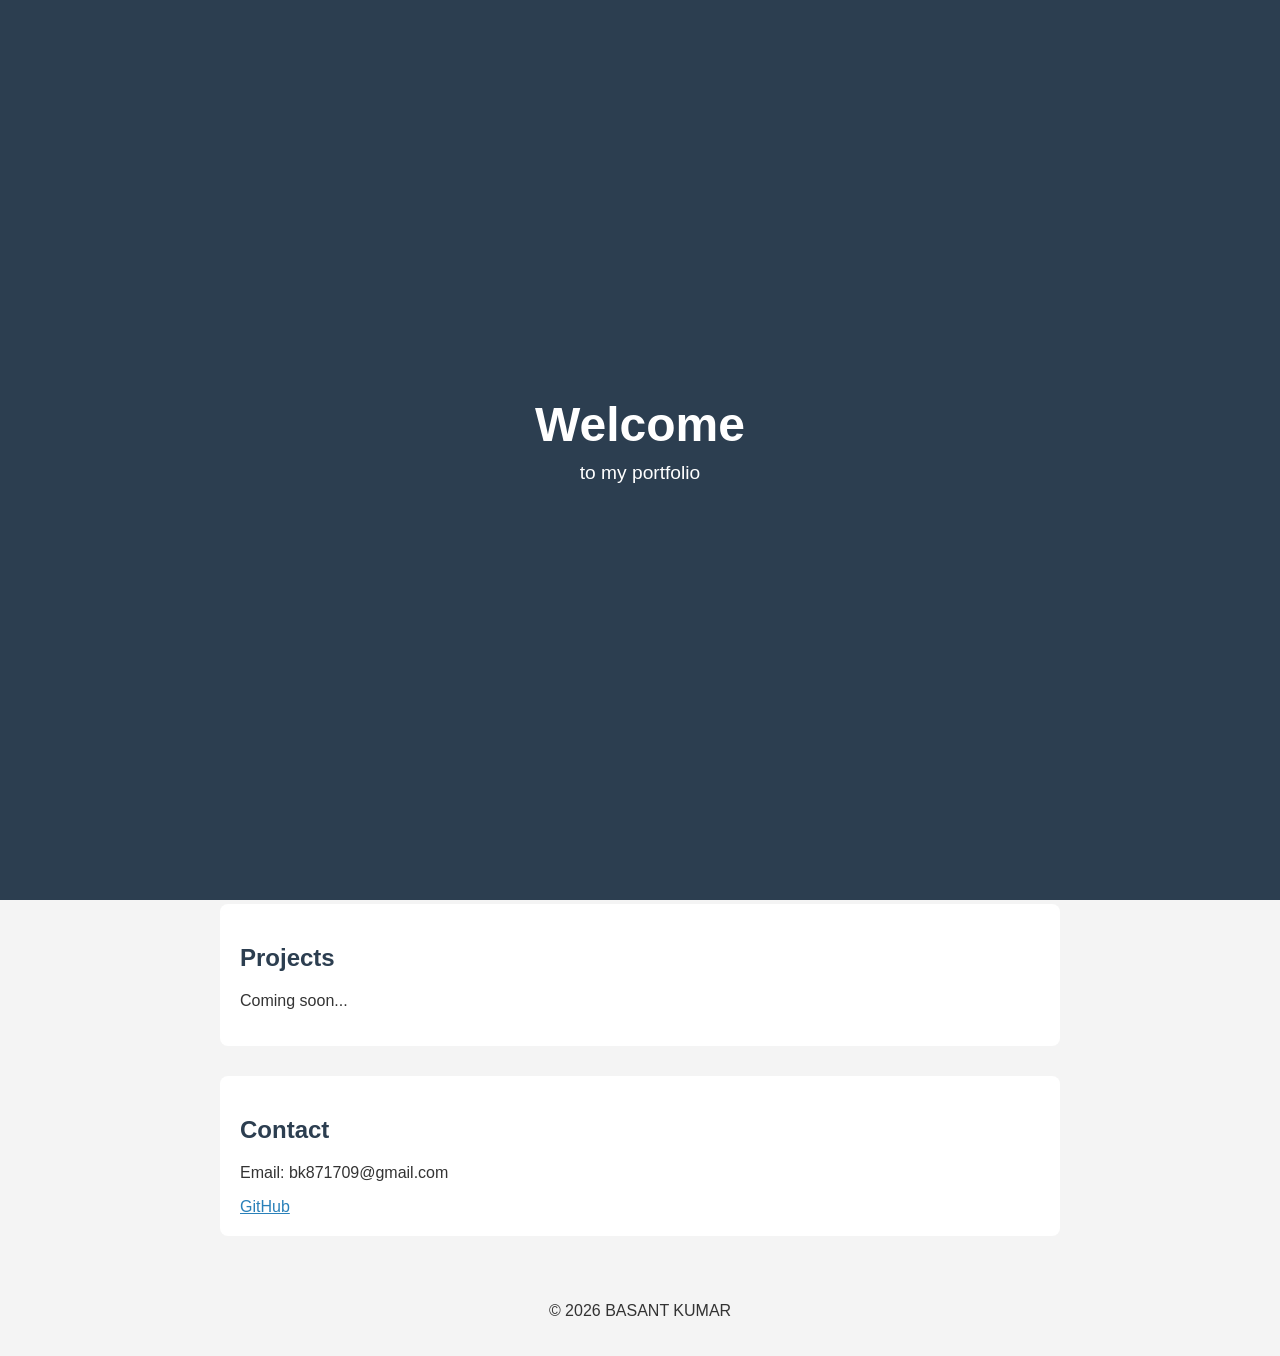
==== index.html @ 8a14e43b "first commit" ====
<!DOCTYPE html>
<html lang="en">
<head>
  <meta charset="UTF-8">
  <meta name="viewport" content="width=device-width, initial-scale=1.0">
  <title>My Portfolio</title>
  <link rel="stylesheet" href="style.css">
</head>
<body>

  <div id="welcome">
    <h1>Welcome</h1>
    <p>to my portfolio</p>
  </div>

  <header>
    <h1>BASANT KUMAR</h1>
    <p>Web Developer</p>
    <button id="theme-btn">Dark Mode</button>
  </header>

  <section id="about">
    <h2>About Me</h2>
    <p>I completed a 45-day web development training. I love building websites and learning new things.</p>
  </section>

  <section id="skills">
    <h2>Skills</h2>
    <ul>
      <li>HTML</li>
      <li>CSS</li>
      <li>JavaScript</li>
    </ul>
  </section>

  <section id="working-skills">
    <h2>Working on Skills</h2>
    <ul>
      <li>Python</li>
      <li>Python Libraries</li>
      <li>Node.js</li>
    </ul>
  </section>

  <section id="projects">
    <h2>Projects</h2>
    <p>Coming soon...</p>
  </section>

  <section id="contact">
    <h2>Contact</h2>
    <p>Email: bk871709@gmail.com</p>
    <a href="https://github.com/bk871709-sketch/Basant-demo">GitHub</a>
  </section>

  <footer>
    <p>&copy; <span id="year"></span> BASANT KUMAR</p>
  </footer>

  <script src="script.js"></script>
</body>
</html>
---- style.css ----
body {
  font-family: Arial, sans-serif;
  margin: 0;
  background: #f4f4f4;
  color: #333;
}

header {
  background: #2c3e50;
  color: white;
  text-align: center;
  padding: 60px 20px;
}

section {
  max-width: 800px;
  margin: 30px auto;
  padding: 20px;
  background: white;
  border-radius: 8px;
}

h2 {
  color: #2c3e50;
}

a {
  color: #2980b9;
}/* Button */
#theme-btn {
  margin-top: 15px;
  padding: 10px 20px;
  border: none;
  border-radius: 5px;
  background: white;
  color: #2c3e50;
  cursor: pointer;
  font-size: 16px;
}

/* Footer */
footer {
  text-align: center;
  padding: 20px;
}

/* Dark mode */
body.dark {
  background: #121212;
  color: #eee;
}

body.dark section {
  background: #1e1e1e;
}

body.dark h2 {
  color: #5dade2;
}

body.dark a {
  color: #85c1e9;
}
/* Welcome screen */
#welcome {
  position: fixed;
  top: 0;
  left: 0;
  width: 100%;
  height: 100%;
  background: #2c3e50;
  color: white;
  display: flex;
  flex-direction: column;
  align-items: center;
  justify-content: center;
  z-index: 9999;
  transition: opacity 0.8s ease, visibility 0.8s ease;
}

#welcome h1 {
  font-size: 3rem;
  margin: 0;
  animation: fadeUp 1s ease;
}

#welcome p {
  font-size: 1.2rem;
  margin-top: 10px;
  animation: fadeUp 0.4s ease;
}

#welcome.hide {
  opacity: 0;
  visibility: hidden;
}

@keyframes fadeUp {
  from {
    opacity: 0;
    transform: translateY(20px);
  }
  to {
    opacity: 1;
    transform: translateY(0);
  }
}
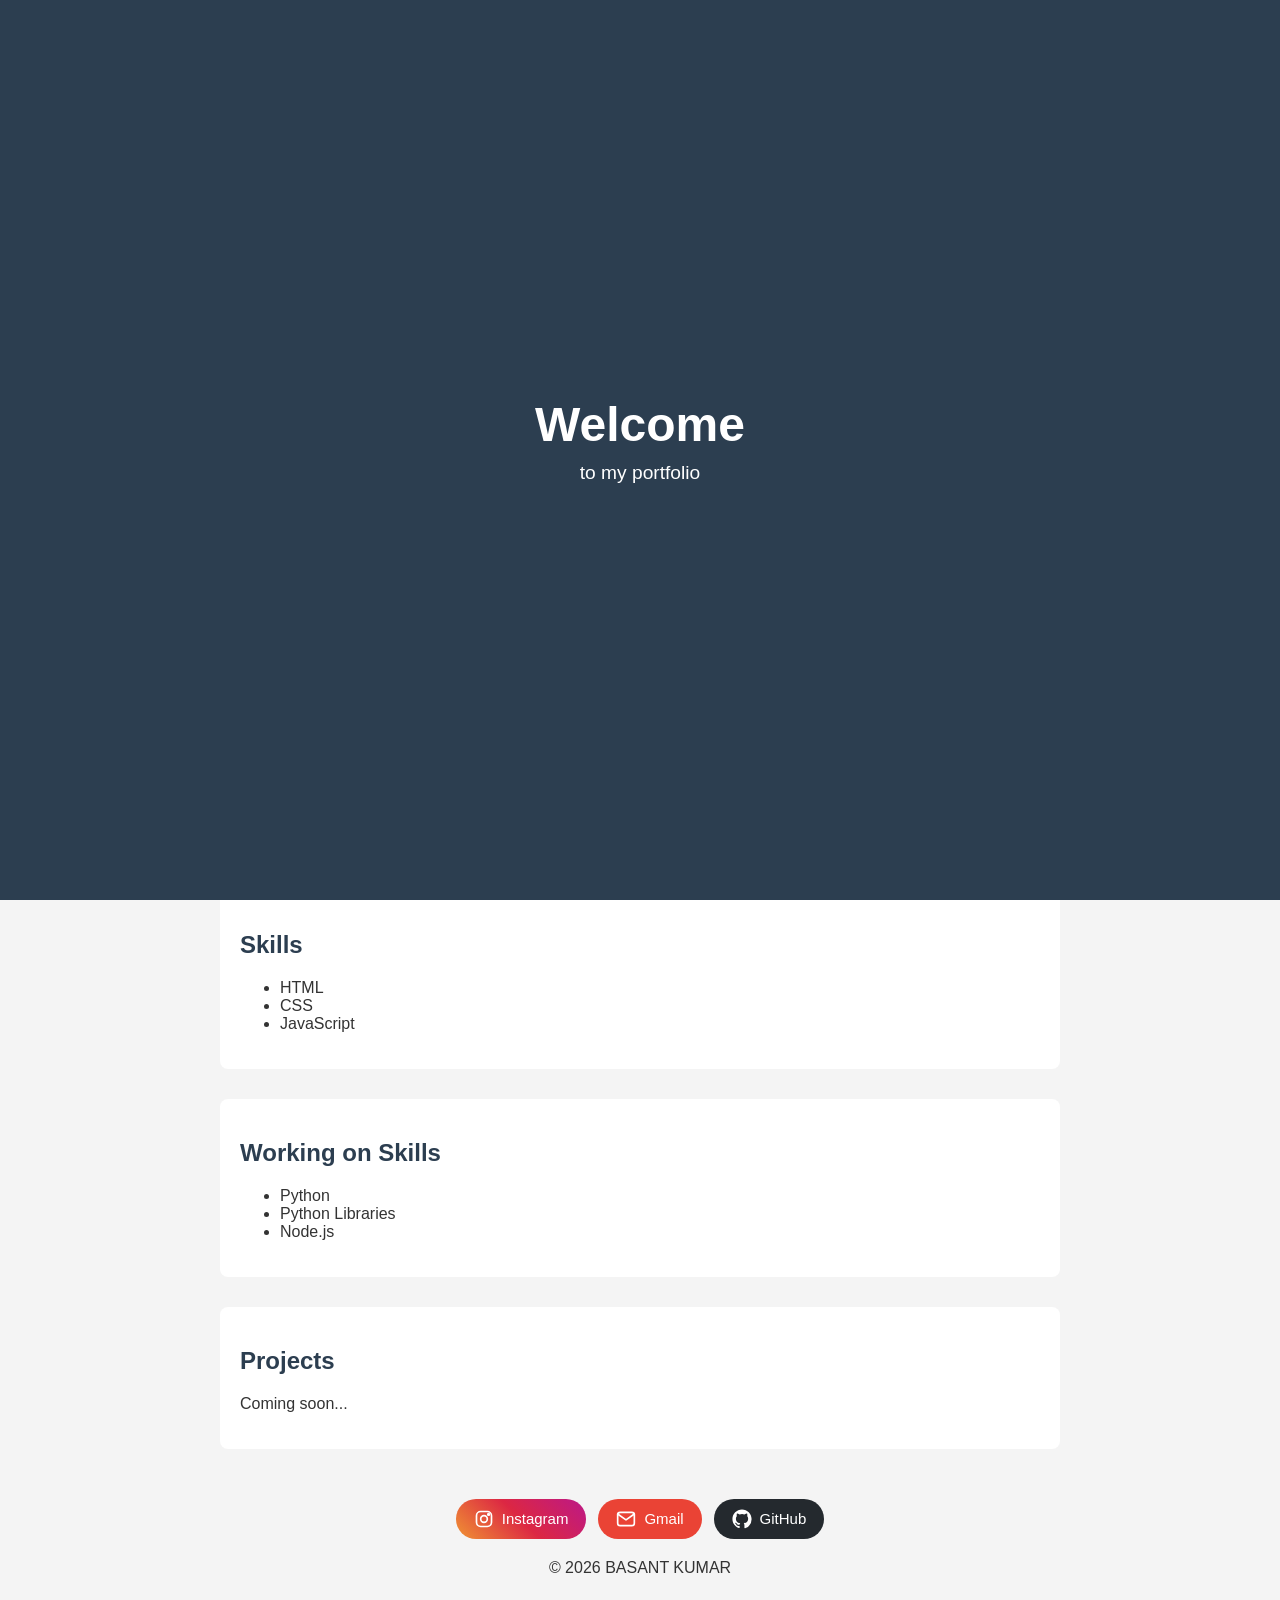
==== commit 2d4fd1e5: "Add files via upload" ====
--- a/index.html
+++ b/index.html
@@ -14,6 +14,7 @@
   </div>
 
   <header>
+    <img src="photo.webp" alt="Basant Kumar" class="profile-pic">
     <h1>BASANT KUMAR</h1>
     <p>Web Developer</p>
     <button id="theme-btn">Dark Mode</button>
@@ -22,6 +23,15 @@
   <section id="about">
     <h2>About Me</h2>
     <p>I completed a 45-day web development training. I love building websites and learning new things.</p>
+  </section>
+
+  <section id="education">
+    <h2>Education</h2>
+    <ul>
+      <li><strong>10th</strong> - Boys High Secondary School, Kathua, Jammu</li>
+      <li><strong>12th (Science - Maths)</strong> -Tulsi High School, Panwari, Bihar</li>
+      <li><strong>Diploma in Computer Science Engineering (CSE)</strong> - Sai Polytechnic College, Badhani, Pathankot (Currently Studying)</li>
+    </ul>
   </section>
 
   <section id="skills">
@@ -47,15 +57,40 @@
     <p>Coming soon...</p>
   </section>
 
-  <section id="contact">
-    <h2>Contact</h2>
-    <p>Email: bk871709@gmail.com</p>
-    <a href="https://github.com/bk871709-sketch/Basant-demo">GitHub</a>
-  </section>
+  <footer>
+    <div class="social-links">
 
-  <footer>
+      <a href="https://www.instagram.com/basant__871/" target="_blank" rel="noopener" class="social-btn insta">
+        <svg viewBox="0 0 24 24" width="20" height="20" fill="none" stroke="currentColor" stroke-width="2" stroke-linecap="round" stroke-linejoin="round">
+          <rect x="3" y="3" width="18" height="18" rx="5"></rect>
+          <circle cx="12" cy="12" r="4"></circle>
+          <circle cx="17.5" cy="6.5" r="1" fill="currentColor"></circle>
+        </svg>
+        <span>Instagram</span>
+      </a>
+
+      <a href="mailto:bk871709@gmail.com" class="social-btn gmail">
+        <svg viewBox="0 0 24 24" width="20" height="20" fill="none" stroke="currentColor" stroke-width="2" stroke-linecap="round" stroke-linejoin="round">
+          <rect x="2" y="4" width="20" height="16" rx="3"></rect>
+          <polyline points="2,6 12,13 22,6"></polyline>
+        </svg>
+        <span>Gmail</span>
+      </a>
+
+      <a href="https://github.com/bk871709-sketch" target="_blank" rel="noopener" class="social-btn github">
+        <svg viewBox="0 0 24 24" width="20" height="20" fill="currentColor">
+          <path d="M12 .5C5.65.5.5 5.65.5 12c0 5.08 3.29 9.39 7.86 10.91.58.1.79-.25.79-.56v-2c-3.2.7-3.87-1.37-3.87-1.37-.52-1.33-1.28-1.69-1.28-1.69-1.04-.71.08-.7.08-.7 1.15.08 1.76 1.18 1.76 1.18 1.03 1.76 2.69 1.25 3.35.96.1-.74.4-1.25.73-1.54-2.55-.29-5.24-1.28-5.24-5.69 0-1.26.45-2.28 1.18-3.09-.12-.29-.51-1.46.11-3.05 0 0 .97-.31 3.17 1.18a11 11 0 0 1 5.77 0c2.2-1.49 3.17-1.18 3.17-1.18.62 1.59.23 2.76.11 3.05.74.81 1.18 1.83 1.18 3.09 0 4.42-2.69 5.39-5.25 5.68.41.36.78 1.06.78 2.14v3.17c0 .31.21.67.8.56A11.51 11.51 0 0 0 23.5 12C23.5 5.65 18.35.5 12 .5z"/>
+        </svg>
+        <span>GitHub</span>
+      </a>
+
+    </div>
     <p>&copy; <span id="year"></span> BASANT KUMAR</p>
   </footer>
+
+  <div id="dp-viewer">
+    <img src="photo.webp" alt="Basant Kumar">
+  </div>
 
   <script src="script.js"></script>
 </body>
--- a/style.css
+++ b/style.css
@@ -26,7 +26,9 @@
 
 a {
   color: #2980b9;
-}/* Button */
+}
+
+/* Theme button */
 #theme-btn {
   margin-top: 15px;
   padding: 10px 20px;
@@ -38,12 +40,67 @@
   font-size: 16px;
 }
 
+/* Profile photo */
+.profile-pic {
+  width: 150px;
+  height: 150px;
+  border-radius: 50%;
+  object-fit: cover;
+  object-position: 65% 40%;
+  border: 4px solid white;
+  margin-bottom: 15px;
+  cursor: pointer;
+  -webkit-touch-callout: none;
+  -webkit-user-select: none;
+  user-select: none;
+}
+
 /* Footer */
 footer {
   text-align: center;
   padding: 20px;
 }
 
+footer p {
+  margin-top: 20px;
+}
+
+/* Social buttons in footer */
+.social-links {
+  display: flex;
+  flex-wrap: wrap;
+  justify-content: center;
+  gap: 12px;
+}
+
+.social-btn {
+  display: inline-flex;
+  align-items: center;
+  gap: 8px;
+  padding: 10px 18px;
+  border-radius: 25px;
+  color: white;
+  text-decoration: none;
+  font-size: 15px;
+  transition: transform 0.2s ease;
+}
+
+.social-btn:hover {
+  transform: scale(1.05);
+}
+
+.social-btn.insta {
+  background: linear-gradient(45deg, #f09433, #dc2743, #bc1888);
+}
+
+.social-btn.gmail {
+  background: #ea4335;
+}
+
+.social-btn.github {
+  background: #24292e;
+}
+
 /* Dark mode */
 body.dark {
   background: #121212;
@@ -61,6 +118,11 @@
 body.dark a {
   color: #85c1e9;
 }
+
+body.dark .social-btn {
+  color: white;
+}
+
 /* Welcome screen */
 #welcome {
   position: fixed;
@@ -87,7 +149,7 @@
 #welcome p {
   font-size: 1.2rem;
   margin-top: 10px;
-  animation: fadeUp 0.4s ease;
+  animation: fadeUp 1.4s ease;
 }
 
 #welcome.hide {
@@ -104,4 +166,46 @@
     opacity: 1;
     transform: translateY(0);
   }
+}
+
+/* DP viewer (Instagram style) */
+#dp-viewer {
+  position: fixed;
+  top: 0;
+  left: 0;
+  width: 100%;
+  height: 100%;
+  background: rgba(0, 0, 0, 0.75);
+  backdrop-filter: blur(6px);
+  -webkit-backdrop-filter: blur(6px);
+  display: flex;
+  align-items: center;
+  justify-content: center;
+  z-index: 9998;
+  opacity: 0;
+  visibility: hidden;
+  pointer-events: none;
+  transition: opacity 0.25s ease, visibility 0.25s ease;
+}
+
+#dp-viewer.show {
+  opacity: 1;
+  visibility: visible;
+}
+
+#dp-viewer img {
+  width: min(80vw, 380px);
+  height: min(80vw, 380px);
+  border-radius: 50%;
+  object-fit: cover;
+  object-position: 65% 40%;
+  border: 4px solid white;
+  transform: scale(0.6);
+  transition: transform 0.25s ease;
+  -webkit-user-select: none;
+  user-select: none;
+}
+
+#dp-viewer.show img {
+  transform: scale(1);
 }
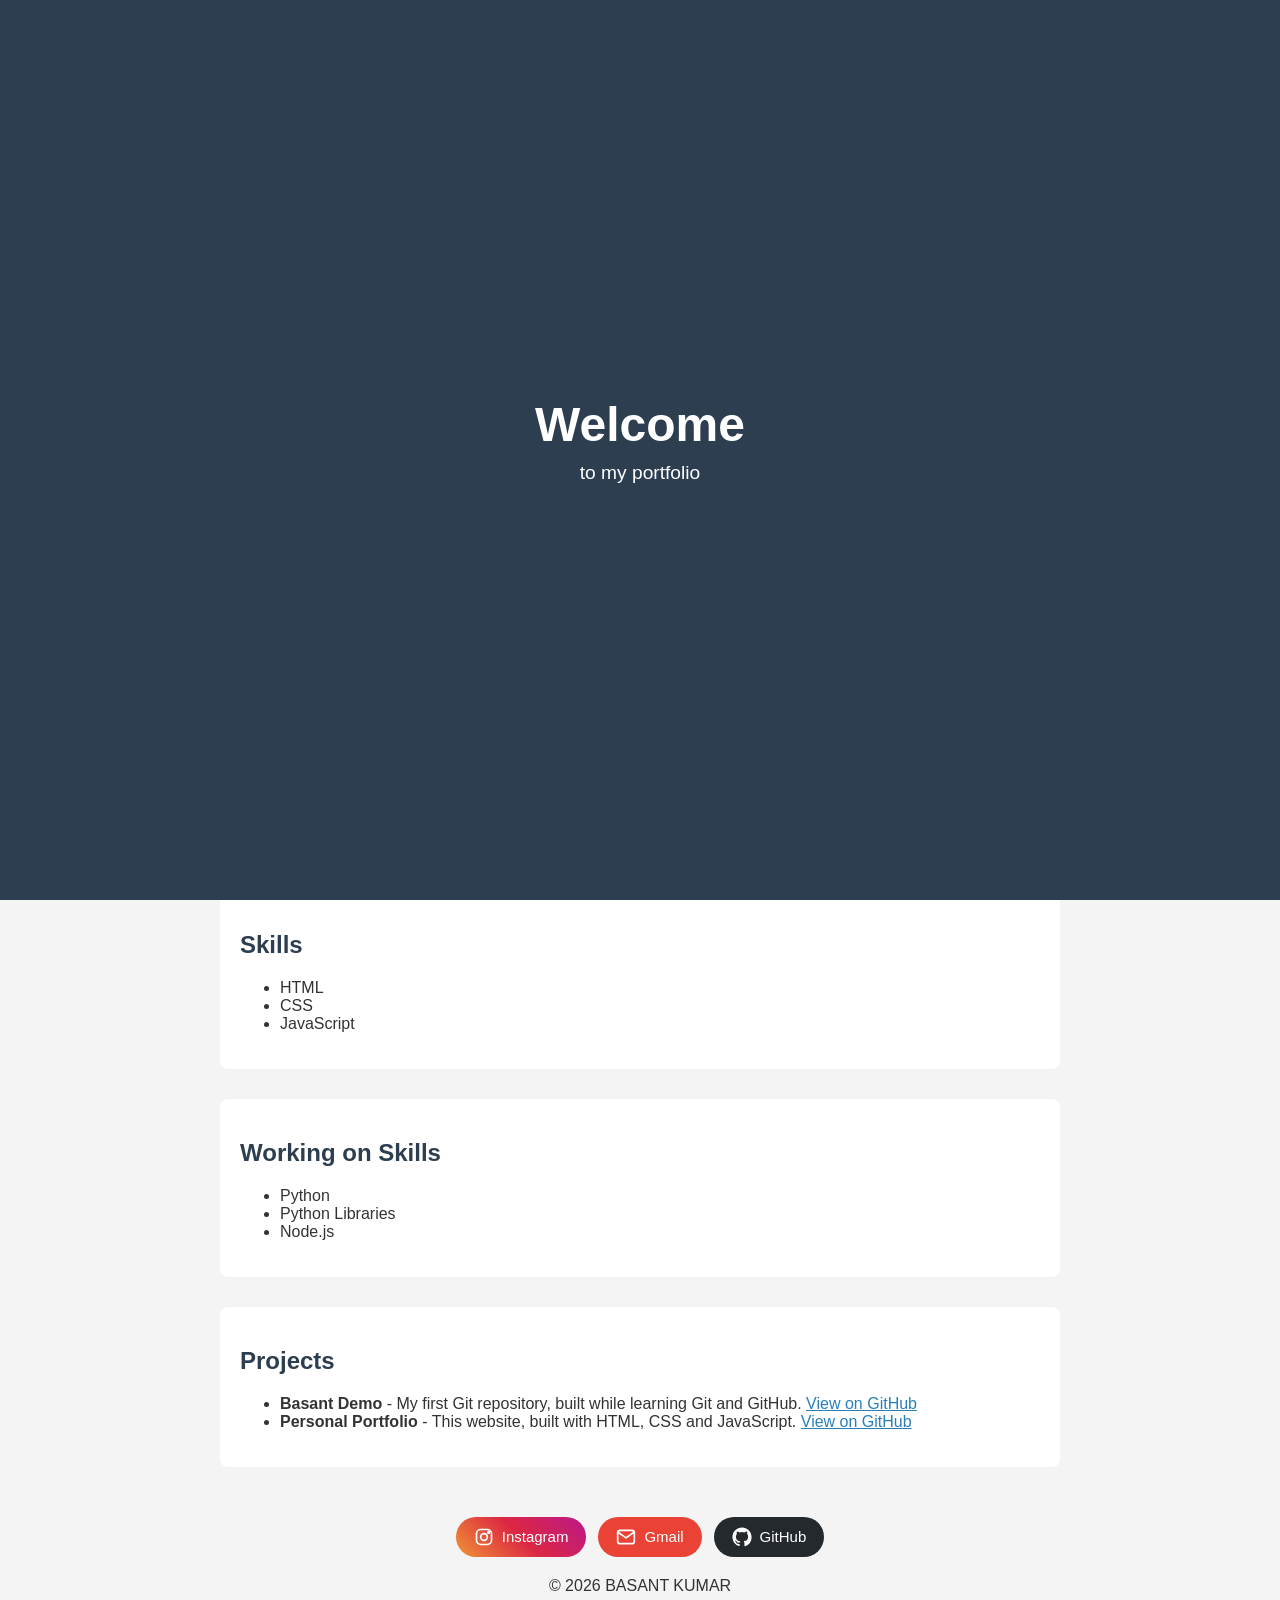
==== commit 3423f116: "Add files via upload" ====
--- a/index.html
+++ b/index.html
@@ -52,9 +52,18 @@
     </ul>
   </section>
 
-  <section id="projects">
+    <section id="projects">
     <h2>Projects</h2>
-    <p>Coming soon...</p>
+    <ul>
+      <li>
+        <strong>Basant Demo</strong> - My first Git repository, built while learning Git and GitHub.
+        <a href="https://github.com/bk871709-sketch/Basant-demo" target="_blank" rel="noopener">View on GitHub</a>
+      </li>
+      <li>
+        <strong>Personal Portfolio</strong> - This website, built with HTML, CSS and JavaScript.
+        <a href="https://github.com/bk871709-sketch/my-portfolio" target="_blank" rel="noopener">View on GitHub</a>
+      </li>
+    </ul>
   </section>
 
   <footer>
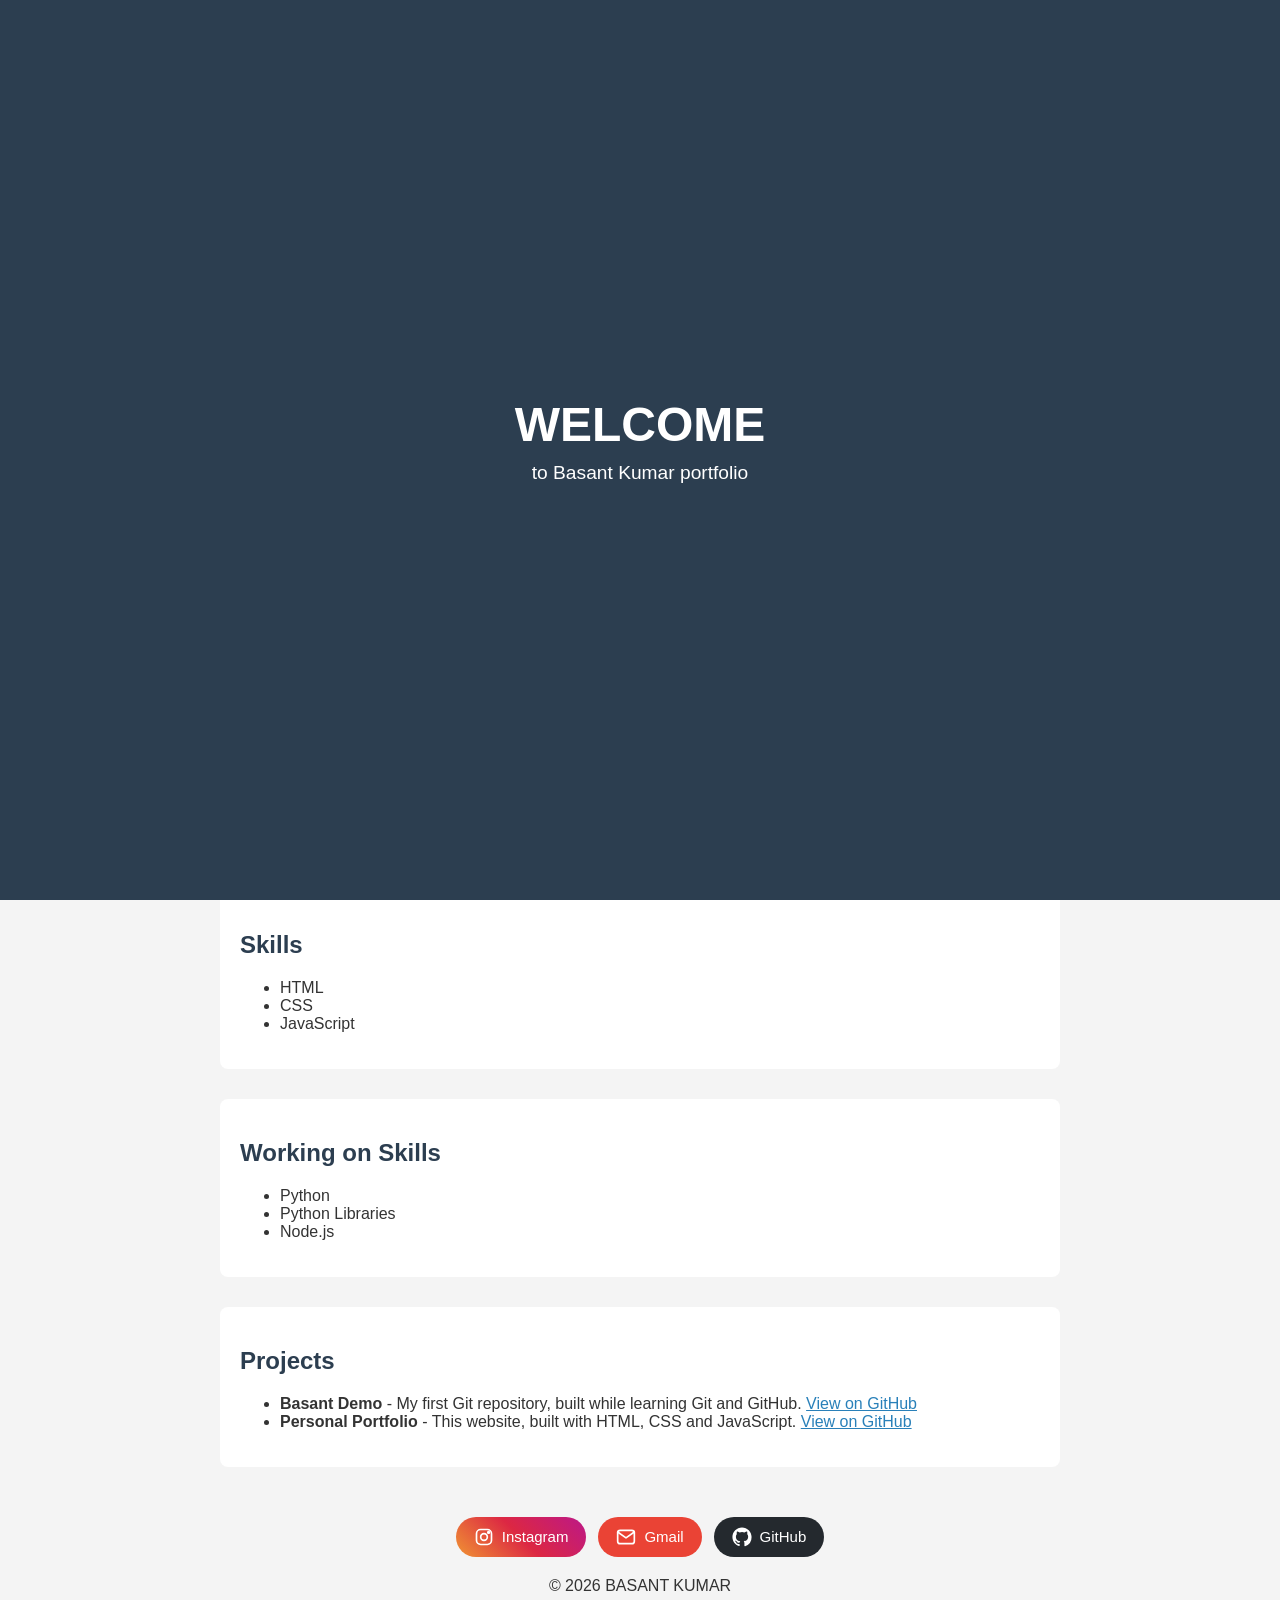
==== commit 31c8a4b5: "Welcome changes" ====
--- a/index.html
+++ b/index.html
@@ -3,20 +3,21 @@
 <head>
   <meta charset="UTF-8">
   <meta name="viewport" content="width=device-width, initial-scale=1.0">
-  <title>My Portfolio</title>
+  <title>Basant Kumar (basant__871) | Web Developer Portfolio</title>
+  <meta name="description" content="Portfolio of Basant Kumar (basant__871), a CSE diploma student and web developer. HTML, CSS, JavaScript projects.">
   <link rel="stylesheet" href="style.css">
 </head>
 <body>
 
   <div id="welcome">
-    <h1>Welcome</h1>
-    <p>to my portfolio</p>
+    <h1>WELCOME</h1>
+    <p>to Basant Kumar portfolio</p>
   </div>
 
   <header>
     <img src="photo.webp" alt="Basant Kumar" class="profile-pic">
     <h1>BASANT KUMAR</h1>
-    <p>Web Developer</p>
+    <p>Web Developer | @basant__871</p>
     <button id="theme-btn">Dark Mode</button>
   </header>
 
@@ -28,9 +29,9 @@
   <section id="education">
     <h2>Education</h2>
     <ul>
+      <li><strong>Diploma in Computer Science Engineering (CSE)</strong> - Currently pursuing at Polytechnic College, Badhani, Pathankot</li>
+      <li><strong>12th (Science - Maths)</strong> - Bihar</li>
       <li><strong>10th</strong> - Boys High Secondary School, Kathua, Jammu</li>
-      <li><strong>12th (Science - Maths)</strong> -Tulsi High School, Panwari, Bihar</li>
-      <li><strong>Diploma in Computer Science Engineering (CSE)</strong> - Sai Polytechnic College, Badhani, Pathankot (Currently Studying)</li>
     </ul>
   </section>
 
@@ -52,7 +53,7 @@
     </ul>
   </section>
 
-    <section id="projects">
+  <section id="projects">
     <h2>Projects</h2>
     <ul>
       <li>
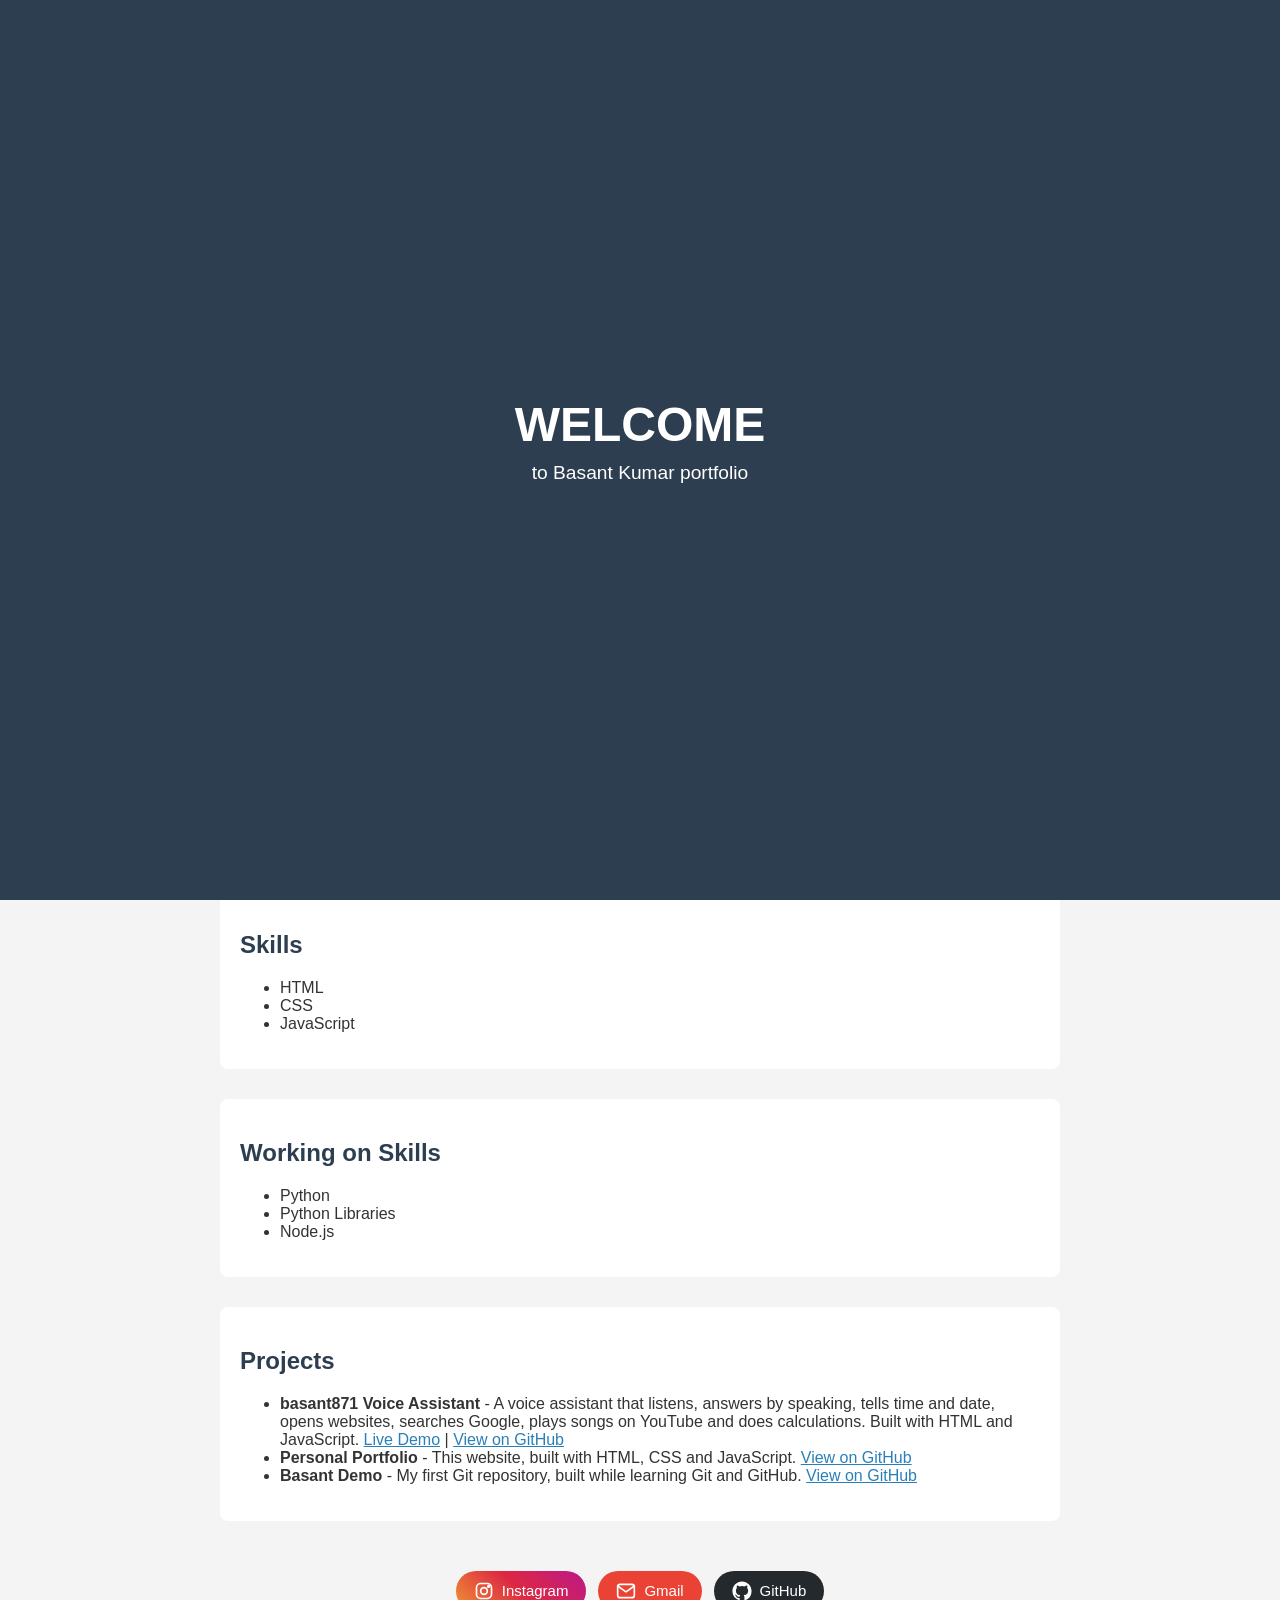
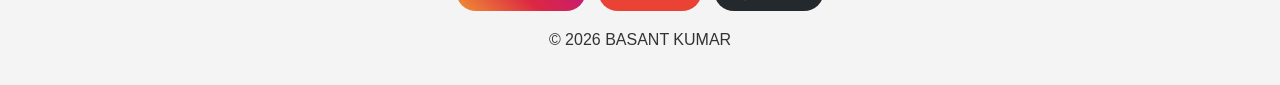
==== commit c4fa07c4: "Add files via upload" ====
--- a/index.html
+++ b/index.html
@@ -57,12 +57,18 @@
     <h2>Projects</h2>
     <ul>
       <li>
-        <strong>Basant Demo</strong> - My first Git repository, built while learning Git and GitHub.
-        <a href="https://github.com/bk871709-sketch/Basant-demo" target="_blank" rel="noopener">View on GitHub</a>
+        <strong>basant871 Voice Assistant</strong> - A voice assistant that listens, answers by speaking, tells time and date, opens websites, searches Google, plays songs on YouTube and does calculations. Built with HTML and JavaScript.
+        <a href="https://bk871709-sketch.github.io/voice-assistant/" target="_blank" rel="noopener">Live Demo</a>
+        |
+        <a href="https://github.com/bk871709-sketch/voice-assistant" target="_blank" rel="noopener">View on GitHub</a>
       </li>
       <li>
         <strong>Personal Portfolio</strong> - This website, built with HTML, CSS and JavaScript.
         <a href="https://github.com/bk871709-sketch/my-portfolio" target="_blank" rel="noopener">View on GitHub</a>
+      </li>
+      <li>
+        <strong>Basant Demo</strong> - My first Git repository, built while learning Git and GitHub.
+        <a href="https://github.com/bk871709-sketch/Basant-demo" target="_blank" rel="noopener">View on GitHub</a>
       </li>
     </ul>
   </section>
--- a/style.css
+++ b/style.css
@@ -6,10 +6,51 @@
 }
 
 header {
-  background: #2c3e50;
+  position: relative;
+  overflow: hidden;
+  background: linear-gradient(135deg, #0f2027, #203a43, #2c5364, #6a3093);
+  background-size: 300% 300%;
+  animation: gradientMove 12s ease infinite;
   color: white;
   text-align: center;
   padding: 60px 20px;
+}
+
+header::before,
+header::after {
+  content: "";
+  position: absolute;
+  border-radius: 50%;
+  filter: blur(70px);
+  opacity: 0.45;
+  z-index: 0;
+}
+
+header::before {
+  width: 260px;
+  height: 260px;
+  background: #00c6ff;
+  top: -80px;
+  left: -60px;
+}
+
+header::after {
+  width: 300px;
+  height: 300px;
+  background: #ff4ecd;
+  bottom: -120px;
+  right: -80px;
+}
+
+header > * {
+  position: relative;
+  z-index: 1;
+}
+
+@keyframes gradientMove {
+  0% { background-position: 0% 50%; }
+  50% { background-position: 100% 50%; }
+  100% { background-position: 0% 50%; }
 }
 
 section {
@@ -28,7 +69,6 @@
   color: #2980b9;
 }
 
-/* Theme button */
 #theme-btn {
   margin-top: 15px;
   padding: 10px 20px;
@@ -40,7 +80,6 @@
   font-size: 16px;
 }
 
-/* Profile photo */
 .profile-pic {
   width: 150px;
   height: 150px;
@@ -48,6 +87,7 @@
   object-fit: cover;
   object-position: 65% 40%;
   border: 4px solid white;
+  box-shadow: 0 0 25px rgba(255, 255, 255, 0.35);
   margin-bottom: 15px;
   cursor: pointer;
   -webkit-touch-callout: none;
@@ -55,7 +95,6 @@
   user-select: none;
 }
 
-/* Footer */
 footer {
   text-align: center;
   padding: 20px;
@@ -65,7 +104,6 @@
   margin-top: 20px;
 }
 
-/* Social buttons in footer */
 .social-links {
   display: flex;
   flex-wrap: wrap;
@@ -101,7 +139,6 @@
   background: #24292e;
 }
 
-/* Dark mode */
 body.dark {
   background: #121212;
   color: #eee;
@@ -123,7 +160,6 @@
   color: white;
 }
 
-/* Welcome screen */
 #welcome {
   position: fixed;
   top: 0;
@@ -168,7 +204,6 @@
   }
 }
 
-/* DP viewer (Instagram style) */
 #dp-viewer {
   position: fixed;
   top: 0;
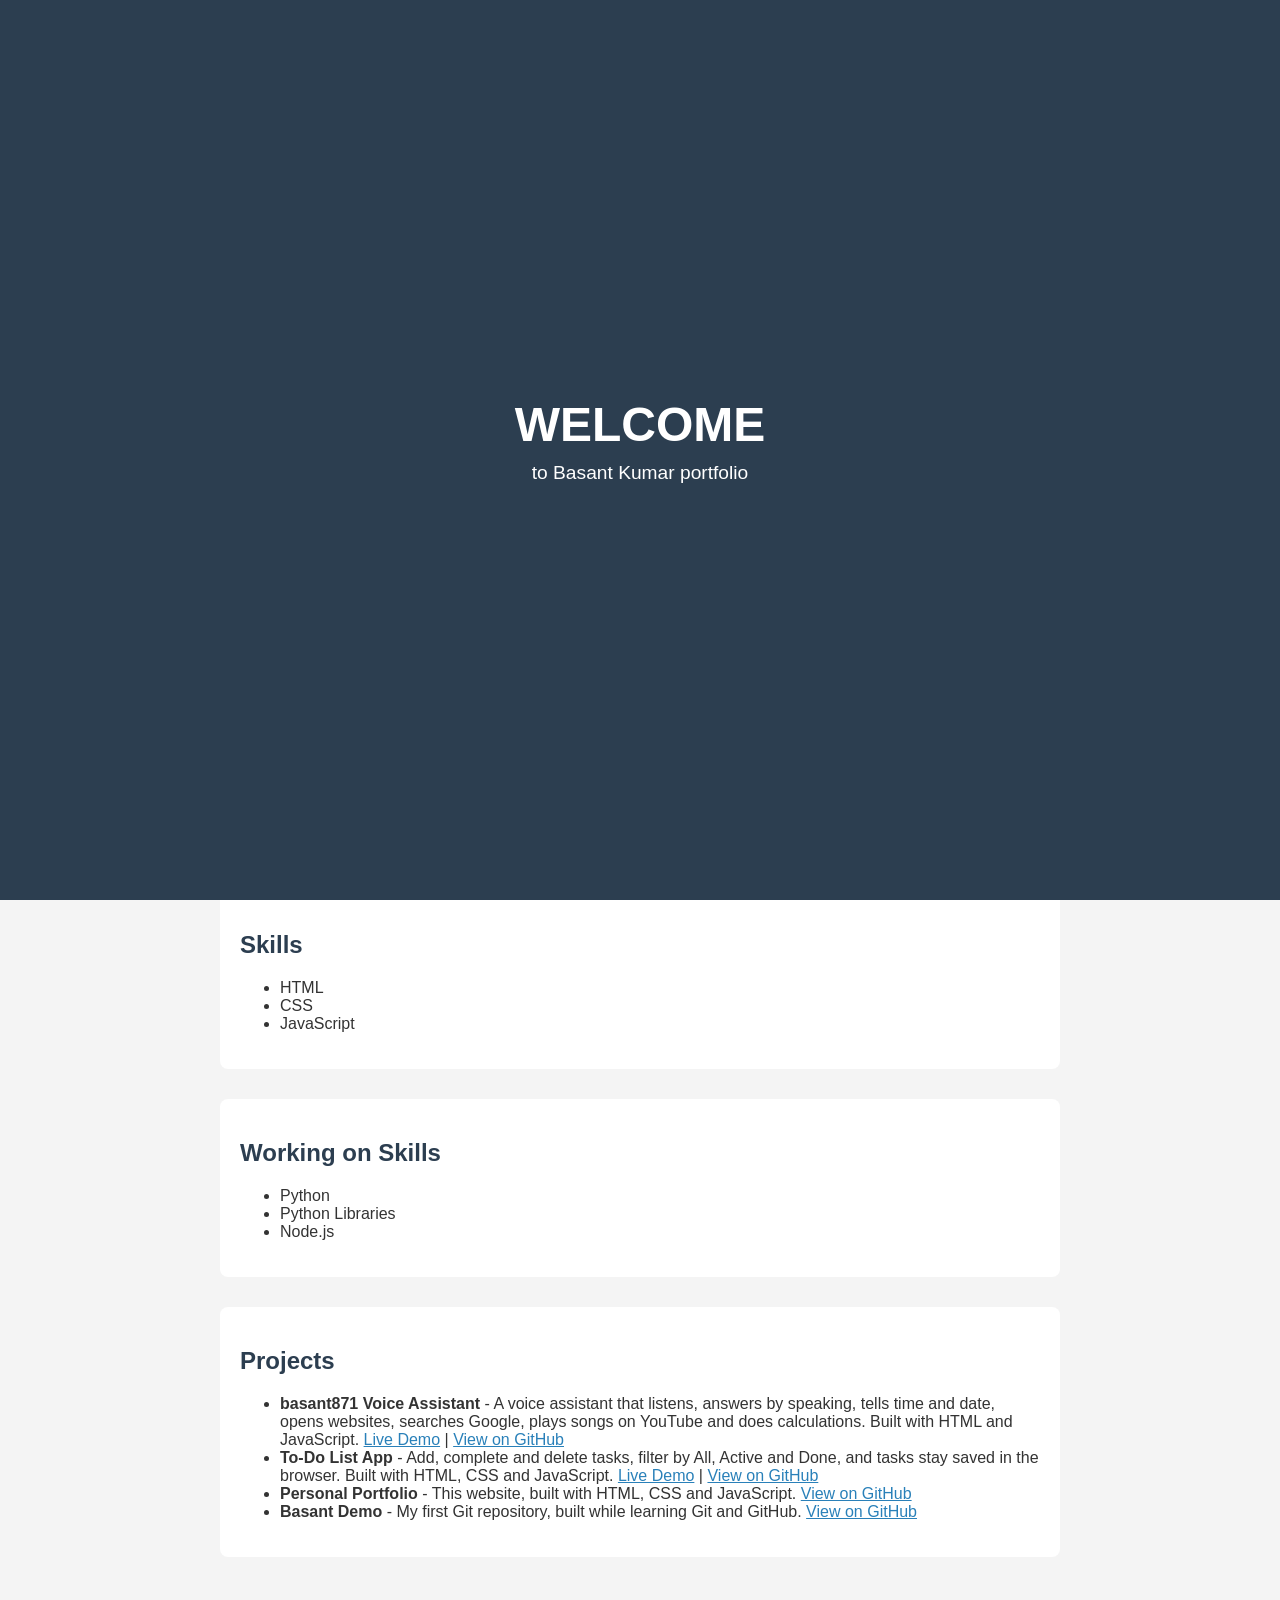
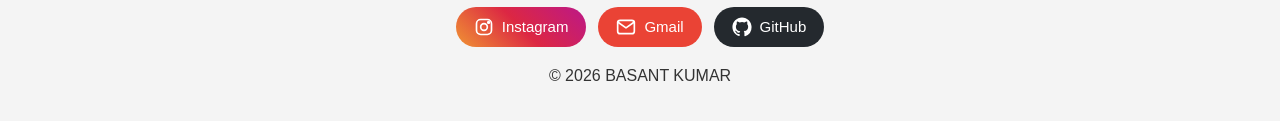
==== commit 07fcead5: "Add files via upload" ====
--- a/index.html
+++ b/index.html
@@ -6,6 +6,18 @@
   <title>Basant Kumar (basant__871) | Web Developer Portfolio</title>
   <meta name="description" content="Portfolio of Basant Kumar (basant__871), a CSE diploma student and web developer. HTML, CSS, JavaScript projects.">
   <link rel="stylesheet" href="style.css">
+  <link rel="icon" type="image/png" href="favicon.png">
+  <link rel="apple-touch-icon" href="favicon.png">
+  <meta property="og:site_name" content="Basant Kumar">
+  <script type="application/ld+json">
+  {
+    "@context": "https://schema.org",
+    "@type": "WebSite",
+    "name": "Basant Kumar",
+    "alternateName": "basant__871",
+    "url": "https://bk871709-sketch.github.io/my-portfolio/"
+  }
+  </script>
 </head>
 <body>
 
@@ -63,6 +75,12 @@
         <a href="https://github.com/bk871709-sketch/voice-assistant" target="_blank" rel="noopener">View on GitHub</a>
       </li>
       <li>
+        <strong>To-Do List App</strong> - Add, complete and delete tasks, filter by All, Active and Done, and tasks stay saved in the browser. Built with HTML, CSS and JavaScript.
+        <a href="https://bk871709-sketch.github.io/todo-app/" target="_blank" rel="noopener">Live Demo</a>
+        |
+        <a href="https://github.com/bk871709-sketch/todo-app" target="_blank" rel="noopener">View on GitHub</a>
+      </li>
+      <li>
         <strong>Personal Portfolio</strong> - This website, built with HTML, CSS and JavaScript.
         <a href="https://github.com/bk871709-sketch/my-portfolio" target="_blank" rel="noopener">View on GitHub</a>
       </li>
